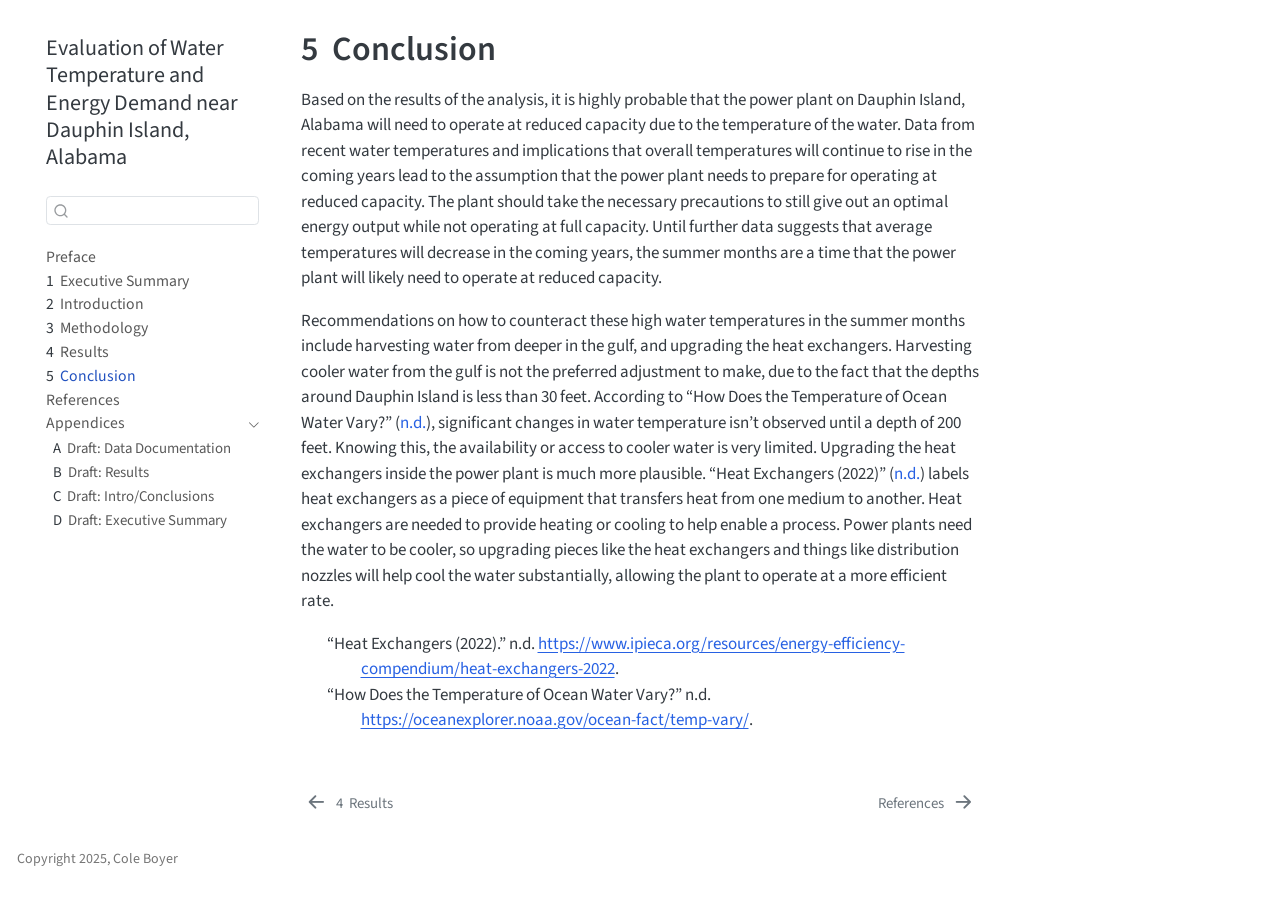
==== docs/conclusion.html @ 6282fe60 "Swap index to slides" ====
<!DOCTYPE html>
<html xmlns="http://www.w3.org/1999/xhtml" lang="en" xml:lang="en"><head>

<meta charset="utf-8">
<meta name="generator" content="quarto-1.8.27">

<meta name="viewport" content="width=device-width, initial-scale=1.0, user-scalable=yes">


<title>5&nbsp; Conclusion – Evaluation of Water Temperature and Energy Demand near Dauphin Island, Alabama </title>
<style>
code{white-space: pre-wrap;}
span.smallcaps{font-variant: small-caps;}
div.columns{display: flex; gap: min(4vw, 1.5em);}
div.column{flex: auto; overflow-x: auto;}
div.hanging-indent{margin-left: 1.5em; text-indent: -1.5em;}
ul.task-list{list-style: none;}
ul.task-list li input[type="checkbox"] {
  width: 0.8em;
  margin: 0 0.8em 0.2em -1em; /* quarto-specific, see https://github.com/quarto-dev/quarto-cli/issues/4556 */ 
  vertical-align: middle;
}
/* CSS for citations */
div.csl-bib-body { }
div.csl-entry {
  clear: both;
  margin-bottom: 0em;
}
.hanging-indent div.csl-entry {
  margin-left:2em;
  text-indent:-2em;
}
div.csl-left-margin {
  min-width:2em;
  float:left;
}
div.csl-right-inline {
  margin-left:2em;
  padding-left:1em;
}
div.csl-indent {
  margin-left: 2em;
}</style>


<script src="site_libs/quarto-nav/quarto-nav.js"></script>
<script src="site_libs/quarto-nav/headroom.min.js"></script>
<script src="site_libs/clipboard/clipboard.min.js"></script>
<script src="site_libs/quarto-search/autocomplete.umd.js"></script>
<script src="site_libs/quarto-search/fuse.min.js"></script>
<script src="site_libs/quarto-search/quarto-search.js"></script>
<meta name="quarto:offset" content="./">
<link href="./references.html" rel="next">
<link href="./results.html" rel="prev">
<script src="site_libs/quarto-html/quarto.js" type="module"></script>
<script src="site_libs/quarto-html/tabsets/tabsets.js" type="module"></script>
<script src="site_libs/quarto-html/axe/axe-check.js" type="module"></script>
<script src="site_libs/quarto-html/popper.min.js"></script>
<script src="site_libs/quarto-html/tippy.umd.min.js"></script>
<script src="site_libs/quarto-html/anchor.min.js"></script>
<link href="site_libs/quarto-html/tippy.css" rel="stylesheet">
<link href="site_libs/quarto-html/quarto-syntax-highlighting-b754b9fd3853d7e56faef54c29c5d52b.css" rel="stylesheet" id="quarto-text-highlighting-styles">
<script src="site_libs/bootstrap/bootstrap.min.js"></script>
<link href="site_libs/bootstrap/bootstrap-icons.css" rel="stylesheet">
<link href="site_libs/bootstrap/bootstrap-b075aae51ae52aef6625ffe77079b598.min.css" rel="stylesheet" append-hash="true" id="quarto-bootstrap" data-mode="light">
<script id="quarto-search-options" type="application/json">{
  "location": "sidebar",
  "copy-button": false,
  "collapse-after": 3,
  "panel-placement": "start",
  "type": "textbox",
  "limit": 50,
  "keyboard-shortcut": [
    "f",
    "/",
    "s"
  ],
  "show-item-context": false,
  "language": {
    "search-no-results-text": "No results",
    "search-matching-documents-text": "matching documents",
    "search-copy-link-title": "Copy link to search",
    "search-hide-matches-text": "Hide additional matches",
    "search-more-match-text": "more match in this document",
    "search-more-matches-text": "more matches in this document",
    "search-clear-button-title": "Clear",
    "search-text-placeholder": "",
    "search-detached-cancel-button-title": "Cancel",
    "search-submit-button-title": "Submit",
    "search-label": "Search"
  }
}</script>


</head>

<body class="nav-sidebar floating quarto-light">

<div id="quarto-search-results"></div>
  <header id="quarto-header" class="headroom fixed-top">
  <nav class="quarto-secondary-nav">
    <div class="container-fluid d-flex">
      <button type="button" class="quarto-btn-toggle btn" data-bs-toggle="collapse" role="button" data-bs-target=".quarto-sidebar-collapse-item" aria-controls="quarto-sidebar" aria-expanded="false" aria-label="Toggle sidebar navigation" onclick="if (window.quartoToggleHeadroom) { window.quartoToggleHeadroom(); }">
        <i class="bi bi-layout-text-sidebar-reverse"></i>
      </button>
        <nav class="quarto-page-breadcrumbs" aria-label="breadcrumb"><ol class="breadcrumb"><li class="breadcrumb-item"><a href="./conclusion.html"><span class="chapter-number">5</span>&nbsp; <span class="chapter-title">Conclusion</span></a></li></ol></nav>
        <a class="flex-grow-1" role="navigation" data-bs-toggle="collapse" data-bs-target=".quarto-sidebar-collapse-item" aria-controls="quarto-sidebar" aria-expanded="false" aria-label="Toggle sidebar navigation" onclick="if (window.quartoToggleHeadroom) { window.quartoToggleHeadroom(); }">      
        </a>
      <button type="button" class="btn quarto-search-button" aria-label="Search" onclick="window.quartoOpenSearch();">
        <i class="bi bi-search"></i>
      </button>
    </div>
  </nav>
</header>
<!-- content -->
<div id="quarto-content" class="quarto-container page-columns page-rows-contents page-layout-article">
<!-- sidebar -->
  <nav id="quarto-sidebar" class="sidebar collapse collapse-horizontal quarto-sidebar-collapse-item sidebar-navigation floating overflow-auto">
    <div class="pt-lg-2 mt-2 text-left sidebar-header">
    <div class="sidebar-title mb-0 py-0">
      <a href="./">Evaluation of Water Temperature and Energy Demand near Dauphin Island, Alabama</a> 
    </div>
      </div>
        <div class="mt-2 flex-shrink-0 align-items-center">
        <div class="sidebar-search">
        <div id="quarto-search" class="" title="Search"></div>
        </div>
        </div>
    <div class="sidebar-menu-container"> 
    <ul class="list-unstyled mt-1">
        <li class="sidebar-item">
  <div class="sidebar-item-container"> 
  <a href="./index.html" class="sidebar-item-text sidebar-link">
 <span class="menu-text">Preface</span></a>
  </div>
</li>
        <li class="sidebar-item">
  <div class="sidebar-item-container"> 
  <a href="./exec-summary.html" class="sidebar-item-text sidebar-link">
 <span class="menu-text"><span class="chapter-number">1</span>&nbsp; <span class="chapter-title">Executive Summary</span></span></a>
  </div>
</li>
        <li class="sidebar-item">
  <div class="sidebar-item-container"> 
  <a href="./intro.html" class="sidebar-item-text sidebar-link">
 <span class="menu-text"><span class="chapter-number">2</span>&nbsp; <span class="chapter-title">Introduction</span></span></a>
  </div>
</li>
        <li class="sidebar-item">
  <div class="sidebar-item-container"> 
  <a href="./data-doc.html" class="sidebar-item-text sidebar-link">
 <span class="menu-text"><span class="chapter-number">3</span>&nbsp; <span class="chapter-title">Methodology</span></span></a>
  </div>
</li>
        <li class="sidebar-item">
  <div class="sidebar-item-container"> 
  <a href="./results.html" class="sidebar-item-text sidebar-link">
 <span class="menu-text"><span class="chapter-number">4</span>&nbsp; <span class="chapter-title">Results</span></span></a>
  </div>
</li>
        <li class="sidebar-item">
  <div class="sidebar-item-container"> 
  <a href="./conclusion.html" class="sidebar-item-text sidebar-link active">
 <span class="menu-text"><span class="chapter-number">5</span>&nbsp; <span class="chapter-title">Conclusion</span></span></a>
  </div>
</li>
        <li class="sidebar-item">
  <div class="sidebar-item-container"> 
  <a href="./references.html" class="sidebar-item-text sidebar-link">
 <span class="menu-text">References</span></a>
  </div>
</li>
        <li class="sidebar-item sidebar-item-section">
      <div class="sidebar-item-container"> 
            <a class="sidebar-item-text sidebar-link text-start" data-bs-toggle="collapse" data-bs-target="#quarto-sidebar-section-1" role="navigation" aria-expanded="true">
 <span class="menu-text">Appendices</span></a>
          <a class="sidebar-item-toggle text-start" data-bs-toggle="collapse" data-bs-target="#quarto-sidebar-section-1" role="navigation" aria-expanded="true" aria-label="Toggle section">
            <i class="bi bi-chevron-right ms-2"></i>
          </a> 
      </div>
      <ul id="quarto-sidebar-section-1" class="collapse list-unstyled sidebar-section depth1 show">  
          <li class="sidebar-item">
  <div class="sidebar-item-container"> 
  <a href="./draft-data-doc.html" class="sidebar-item-text sidebar-link">
 <span class="menu-text"><span class="chapter-number">A</span>&nbsp; <span class="chapter-title">Draft: Data Documentation</span></span></a>
  </div>
</li>
          <li class="sidebar-item">
  <div class="sidebar-item-container"> 
  <a href="./draft-results.html" class="sidebar-item-text sidebar-link">
 <span class="menu-text"><span class="chapter-number">B</span>&nbsp; <span class="chapter-title">Draft: Results</span></span></a>
  </div>
</li>
          <li class="sidebar-item">
  <div class="sidebar-item-container"> 
  <a href="./draft-intro-conclusions.html" class="sidebar-item-text sidebar-link">
 <span class="menu-text"><span class="chapter-number">C</span>&nbsp; <span class="chapter-title">Draft: Intro/Conclusions</span></span></a>
  </div>
</li>
          <li class="sidebar-item">
  <div class="sidebar-item-container"> 
  <a href="./draft-exec-summary.html" class="sidebar-item-text sidebar-link">
 <span class="menu-text"><span class="chapter-number">D</span>&nbsp; <span class="chapter-title">Draft: Executive Summary</span></span></a>
  </div>
</li>
      </ul>
  </li>
    </ul>
    </div>
</nav>
<div id="quarto-sidebar-glass" class="quarto-sidebar-collapse-item" data-bs-toggle="collapse" data-bs-target=".quarto-sidebar-collapse-item"></div>
<!-- margin-sidebar -->
    <div id="quarto-margin-sidebar" class="sidebar margin-sidebar zindex-bottom">
        
    </div>
<!-- main -->
<main class="content" id="quarto-document-content">

<header id="title-block-header" class="quarto-title-block default">
<div class="quarto-title">
<h1 class="title"><span class="chapter-number">5</span>&nbsp; <span class="chapter-title">Conclusion</span></h1>
</div>



<div class="quarto-title-meta">

    
  
    
  </div>
  


</header>


<p>Based on the results of the analysis, it is highly probable that the power plant on Dauphin Island, Alabama will need to operate at reduced capacity due to the temperature of the water. Data from recent water temperatures and implications that overall temperatures will continue to rise in the coming years lead to the assumption that the power plant needs to prepare for operating at reduced capacity. The plant should take the necessary precautions to still give out an optimal energy output while not operating at full capacity. Until further data suggests that average temperatures will decrease in the coming years, the summer months are a time that the power plant will likely need to operate at reduced capacity.</p>
<p>Recommendations on how to counteract these high water temperatures in the summer months include harvesting water from deeper in the gulf, and upgrading the heat exchangers. Harvesting cooler water from the gulf is not the preferred adjustment to make, due to the fact that the depths around Dauphin Island is less than 30 feet. According to <span class="citation" data-cites="NOAAWaterTemp"><span>“How Does the Temperature of Ocean Water Vary?”</span> (<a href="#ref-NOAAWaterTemp" role="doc-biblioref">n.d.</a>)</span>, significant changes in water temperature isn’t observed until a depth of 200 feet. Knowing this, the availability or access to cooler water is very limited. Upgrading the heat exchangers inside the power plant is much more plausible. <span class="citation" data-cites="heatexc"><span>“Heat Exchangers (2022)”</span> (<a href="#ref-heatexc" role="doc-biblioref">n.d.</a>)</span> labels heat exchangers as a piece of equipment that transfers heat from one medium to another. Heat exchangers are needed to provide heating or cooling to help enable a process. Power plants need the water to be cooler, so upgrading pieces like the heat exchangers and things like distribution nozzles will help cool the water substantially, allowing the plant to operate at a more efficient rate.</p>


<div id="refs" class="references csl-bib-body hanging-indent" data-entry-spacing="0" role="list">
<div id="ref-heatexc" class="csl-entry" role="listitem">
<span>“Heat Exchangers (2022).”</span> n.d. <a href="https://www.ipieca.org/resources/energy-efficiency-compendium/heat-exchangers-2022">https://www.ipieca.org/resources/energy-efficiency-compendium/heat-exchangers-2022</a>.
</div>
<div id="ref-NOAAWaterTemp" class="csl-entry" role="listitem">
<span>“How Does the Temperature of Ocean Water Vary?”</span> n.d. <a href="https://oceanexplorer.noaa.gov/ocean-fact/temp-vary/">https://oceanexplorer.noaa.gov/ocean-fact/temp-vary/</a>.
</div>
</div>

</main> <!-- /main -->
<script id="quarto-html-after-body" type="application/javascript">
  window.document.addEventListener("DOMContentLoaded", function (event) {
    const icon = "";
    const anchorJS = new window.AnchorJS();
    anchorJS.options = {
      placement: 'right',
      icon: icon
    };
    anchorJS.add('.anchored');
    const isCodeAnnotation = (el) => {
      for (const clz of el.classList) {
        if (clz.startsWith('code-annotation-')) {                     
          return true;
        }
      }
      return false;
    }
    const onCopySuccess = function(e) {
      // button target
      const button = e.trigger;
      // don't keep focus
      button.blur();
      // flash "checked"
      button.classList.add('code-copy-button-checked');
      var currentTitle = button.getAttribute("title");
      button.setAttribute("title", "Copied!");
      let tooltip;
      if (window.bootstrap) {
        button.setAttribute("data-bs-toggle", "tooltip");
        button.setAttribute("data-bs-placement", "left");
        button.setAttribute("data-bs-title", "Copied!");
        tooltip = new bootstrap.Tooltip(button, 
          { trigger: "manual", 
            customClass: "code-copy-button-tooltip",
            offset: [0, -8]});
        tooltip.show();    
      }
      setTimeout(function() {
        if (tooltip) {
          tooltip.hide();
          button.removeAttribute("data-bs-title");
          button.removeAttribute("data-bs-toggle");
          button.removeAttribute("data-bs-placement");
        }
        button.setAttribute("title", currentTitle);
        button.classList.remove('code-copy-button-checked');
      }, 1000);
      // clear code selection
      e.clearSelection();
    }
    const getTextToCopy = function(trigger) {
      const outerScaffold = trigger.parentElement.cloneNode(true);
      const codeEl = outerScaffold.querySelector('code');
      for (const childEl of codeEl.children) {
        if (isCodeAnnotation(childEl)) {
          childEl.remove();
        }
      }
      return codeEl.innerText;
    }
    const clipboard = new window.ClipboardJS('.code-copy-button:not([data-in-quarto-modal])', {
      text: getTextToCopy
    });
    clipboard.on('success', onCopySuccess);
    if (window.document.getElementById('quarto-embedded-source-code-modal')) {
      const clipboardModal = new window.ClipboardJS('.code-copy-button[data-in-quarto-modal]', {
        text: getTextToCopy,
        container: window.document.getElementById('quarto-embedded-source-code-modal')
      });
      clipboardModal.on('success', onCopySuccess);
    }
      var localhostRegex = new RegExp(/^(?:http|https):\/\/localhost\:?[0-9]*\//);
      var mailtoRegex = new RegExp(/^mailto:/);
        var filterRegex = new RegExp('/' + window.location.host + '/');
      var isInternal = (href) => {
          return filterRegex.test(href) || localhostRegex.test(href) || mailtoRegex.test(href);
      }
      // Inspect non-navigation links and adorn them if external
     var links = window.document.querySelectorAll('a[href]:not(.nav-link):not(.navbar-brand):not(.toc-action):not(.sidebar-link):not(.sidebar-item-toggle):not(.pagination-link):not(.no-external):not([aria-hidden]):not(.dropdown-item):not(.quarto-navigation-tool):not(.about-link)');
      for (var i=0; i<links.length; i++) {
        const link = links[i];
        if (!isInternal(link.href)) {
          // undo the damage that might have been done by quarto-nav.js in the case of
          // links that we want to consider external
          if (link.dataset.originalHref !== undefined) {
            link.href = link.dataset.originalHref;
          }
        }
      }
    function tippyHover(el, contentFn, onTriggerFn, onUntriggerFn) {
      const config = {
        allowHTML: true,
        maxWidth: 500,
        delay: 100,
        arrow: false,
        appendTo: function(el) {
            return el.parentElement;
        },
        interactive: true,
        interactiveBorder: 10,
        theme: 'quarto',
        placement: 'bottom-start',
      };
      if (contentFn) {
        config.content = contentFn;
      }
      if (onTriggerFn) {
        config.onTrigger = onTriggerFn;
      }
      if (onUntriggerFn) {
        config.onUntrigger = onUntriggerFn;
      }
      window.tippy(el, config); 
    }
    const noterefs = window.document.querySelectorAll('a[role="doc-noteref"]');
    for (var i=0; i<noterefs.length; i++) {
      const ref = noterefs[i];
      tippyHover(ref, function() {
        // use id or data attribute instead here
        let href = ref.getAttribute('data-footnote-href') || ref.getAttribute('href');
        try { href = new URL(href).hash; } catch {}
        const id = href.replace(/^#\/?/, "");
        const note = window.document.getElementById(id);
        if (note) {
          return note.innerHTML;
        } else {
          return "";
        }
      });
    }
    const xrefs = window.document.querySelectorAll('a.quarto-xref');
    const processXRef = (id, note) => {
      // Strip column container classes
      const stripColumnClz = (el) => {
        el.classList.remove("page-full", "page-columns");
        if (el.children) {
          for (const child of el.children) {
            stripColumnClz(child);
          }
        }
      }
      stripColumnClz(note)
      if (id === null || id.startsWith('sec-')) {
        // Special case sections, only their first couple elements
        const container = document.createElement("div");
        if (note.children && note.children.length > 2) {
          container.appendChild(note.children[0].cloneNode(true));
          for (let i = 1; i < note.children.length; i++) {
            const child = note.children[i];
            if (child.tagName === "P" && child.innerText === "") {
              continue;
            } else {
              container.appendChild(child.cloneNode(true));
              break;
            }
          }
          if (window.Quarto?.typesetMath) {
            window.Quarto.typesetMath(container);
          }
          return container.innerHTML
        } else {
          if (window.Quarto?.typesetMath) {
            window.Quarto.typesetMath(note);
          }
          return note.innerHTML;
        }
      } else {
        // Remove any anchor links if they are present
        const anchorLink = note.querySelector('a.anchorjs-link');
        if (anchorLink) {
          anchorLink.remove();
        }
        if (window.Quarto?.typesetMath) {
          window.Quarto.typesetMath(note);
        }
        if (note.classList.contains("callout")) {
          return note.outerHTML;
        } else {
          return note.innerHTML;
        }
      }
    }
    for (var i=0; i<xrefs.length; i++) {
      const xref = xrefs[i];
      tippyHover(xref, undefined, function(instance) {
        instance.disable();
        let url = xref.getAttribute('href');
        let hash = undefined; 
        if (url.startsWith('#')) {
          hash = url;
        } else {
          try { hash = new URL(url).hash; } catch {}
        }
        if (hash) {
          const id = hash.replace(/^#\/?/, "");
          const note = window.document.getElementById(id);
          if (note !== null) {
            try {
              const html = processXRef(id, note.cloneNode(true));
              instance.setContent(html);
            } finally {
              instance.enable();
              instance.show();
            }
          } else {
            // See if we can fetch this
            fetch(url.split('#')[0])
            .then(res => res.text())
            .then(html => {
              const parser = new DOMParser();
              const htmlDoc = parser.parseFromString(html, "text/html");
              const note = htmlDoc.getElementById(id);
              if (note !== null) {
                const html = processXRef(id, note);
                instance.setContent(html);
              } 
            }).finally(() => {
              instance.enable();
              instance.show();
            });
          }
        } else {
          // See if we can fetch a full url (with no hash to target)
          // This is a special case and we should probably do some content thinning / targeting
          fetch(url)
          .then(res => res.text())
          .then(html => {
            const parser = new DOMParser();
            const htmlDoc = parser.parseFromString(html, "text/html");
            const note = htmlDoc.querySelector('main.content');
            if (note !== null) {
              // This should only happen for chapter cross references
              // (since there is no id in the URL)
              // remove the first header
              if (note.children.length > 0 && note.children[0].tagName === "HEADER") {
                note.children[0].remove();
              }
              const html = processXRef(null, note);
              instance.setContent(html);
            } 
          }).finally(() => {
            instance.enable();
            instance.show();
          });
        }
      }, function(instance) {
      });
    }
        let selectedAnnoteEl;
        const selectorForAnnotation = ( cell, annotation) => {
          let cellAttr = 'data-code-cell="' + cell + '"';
          let lineAttr = 'data-code-annotation="' +  annotation + '"';
          const selector = 'span[' + cellAttr + '][' + lineAttr + ']';
          return selector;
        }
        const selectCodeLines = (annoteEl) => {
          const doc = window.document;
          const targetCell = annoteEl.getAttribute("data-target-cell");
          const targetAnnotation = annoteEl.getAttribute("data-target-annotation");
          const annoteSpan = window.document.querySelector(selectorForAnnotation(targetCell, targetAnnotation));
          const lines = annoteSpan.getAttribute("data-code-lines").split(",");
          const lineIds = lines.map((line) => {
            return targetCell + "-" + line;
          })
          let top = null;
          let height = null;
          let parent = null;
          if (lineIds.length > 0) {
              //compute the position of the single el (top and bottom and make a div)
              const el = window.document.getElementById(lineIds[0]);
              top = el.offsetTop;
              height = el.offsetHeight;
              parent = el.parentElement.parentElement;
            if (lineIds.length > 1) {
              const lastEl = window.document.getElementById(lineIds[lineIds.length - 1]);
              const bottom = lastEl.offsetTop + lastEl.offsetHeight;
              height = bottom - top;
            }
            if (top !== null && height !== null && parent !== null) {
              // cook up a div (if necessary) and position it 
              let div = window.document.getElementById("code-annotation-line-highlight");
              if (div === null) {
                div = window.document.createElement("div");
                div.setAttribute("id", "code-annotation-line-highlight");
                div.style.position = 'absolute';
                parent.appendChild(div);
              }
              div.style.top = top - 2 + "px";
              div.style.height = height + 4 + "px";
              div.style.left = 0;
              let gutterDiv = window.document.getElementById("code-annotation-line-highlight-gutter");
              if (gutterDiv === null) {
                gutterDiv = window.document.createElement("div");
                gutterDiv.setAttribute("id", "code-annotation-line-highlight-gutter");
                gutterDiv.style.position = 'absolute';
                const codeCell = window.document.getElementById(targetCell);
                const gutter = codeCell.querySelector('.code-annotation-gutter');
                gutter.appendChild(gutterDiv);
              }
              gutterDiv.style.top = top - 2 + "px";
              gutterDiv.style.height = height + 4 + "px";
            }
            selectedAnnoteEl = annoteEl;
          }
        };
        const unselectCodeLines = () => {
          const elementsIds = ["code-annotation-line-highlight", "code-annotation-line-highlight-gutter"];
          elementsIds.forEach((elId) => {
            const div = window.document.getElementById(elId);
            if (div) {
              div.remove();
            }
          });
          selectedAnnoteEl = undefined;
        };
          // Handle positioning of the toggle
      window.addEventListener(
        "resize",
        throttle(() => {
          elRect = undefined;
          if (selectedAnnoteEl) {
            selectCodeLines(selectedAnnoteEl);
          }
        }, 10)
      );
      function throttle(fn, ms) {
      let throttle = false;
      let timer;
        return (...args) => {
          if(!throttle) { // first call gets through
              fn.apply(this, args);
              throttle = true;
          } else { // all the others get throttled
              if(timer) clearTimeout(timer); // cancel #2
              timer = setTimeout(() => {
                fn.apply(this, args);
                timer = throttle = false;
              }, ms);
          }
        };
      }
        // Attach click handler to the DT
        const annoteDls = window.document.querySelectorAll('dt[data-target-cell]');
        for (const annoteDlNode of annoteDls) {
          annoteDlNode.addEventListener('click', (event) => {
            const clickedEl = event.target;
            if (clickedEl !== selectedAnnoteEl) {
              unselectCodeLines();
              const activeEl = window.document.querySelector('dt[data-target-cell].code-annotation-active');
              if (activeEl) {
                activeEl.classList.remove('code-annotation-active');
              }
              selectCodeLines(clickedEl);
              clickedEl.classList.add('code-annotation-active');
            } else {
              // Unselect the line
              unselectCodeLines();
              clickedEl.classList.remove('code-annotation-active');
            }
          });
        }
    const findCites = (el) => {
      const parentEl = el.parentElement;
      if (parentEl) {
        const cites = parentEl.dataset.cites;
        if (cites) {
          return {
            el,
            cites: cites.split(' ')
          };
        } else {
          return findCites(el.parentElement)
        }
      } else {
        return undefined;
      }
    };
    var bibliorefs = window.document.querySelectorAll('a[role="doc-biblioref"]');
    for (var i=0; i<bibliorefs.length; i++) {
      const ref = bibliorefs[i];
      const citeInfo = findCites(ref);
      if (citeInfo) {
        tippyHover(citeInfo.el, function() {
          var popup = window.document.createElement('div');
          citeInfo.cites.forEach(function(cite) {
            var citeDiv = window.document.createElement('div');
            citeDiv.classList.add('hanging-indent');
            citeDiv.classList.add('csl-entry');
            var biblioDiv = window.document.getElementById('ref-' + cite);
            if (biblioDiv) {
              citeDiv.innerHTML = biblioDiv.innerHTML;
            }
            popup.appendChild(citeDiv);
          });
          return popup.innerHTML;
        });
      }
    }
  });
  </script>
<nav class="page-navigation">
  <div class="nav-page nav-page-previous">
      <a href="./results.html" class="pagination-link" aria-label="Results">
        <i class="bi bi-arrow-left-short"></i> <span class="nav-page-text"><span class="chapter-number">4</span>&nbsp; <span class="chapter-title">Results</span></span>
      </a>          
  </div>
  <div class="nav-page nav-page-next">
      <a href="./references.html" class="pagination-link" aria-label="References">
        <span class="nav-page-text">References</span> <i class="bi bi-arrow-right-short"></i>
      </a>
  </div>
</nav>
</div> <!-- /content -->
<footer class="footer">
  <div class="nav-footer">
    <div class="nav-footer-left">
<p>Copyright 2025, Cole Boyer</p>
</div>   
    <div class="nav-footer-center">
      &nbsp;
    </div>
    <div class="nav-footer-right">
      &nbsp;
    </div>
  </div>
</footer>




</body></html>
---- docs/site_libs/quarto-html/tippy.css ----
.tippy-box[data-animation=fade][data-state=hidden]{opacity:0}[data-tippy-root]{max-width:calc(100vw - 10px)}.tippy-box{position:relative;background-color:#333;color:#fff;border-radius:4px;font-size:14px;line-height:1.4;white-space:normal;outline:0;transition-property:transform,visibility,opacity}.tippy-box[data-placement^=top]>.tippy-arrow{bottom:0}.tippy-box[data-placement^=top]>.tippy-arrow:before{bottom:-7px;left:0;border-width:8px 8px 0;border-top-color:initial;transform-origin:center top}.tippy-box[data-placement^=bottom]>.tippy-arrow{top:0}.tippy-box[data-placement^=bottom]>.tippy-arrow:before{top:-7px;left:0;border-width:0 8px 8px;border-bottom-color:initial;transform-origin:center bottom}.tippy-box[data-placement^=left]>.tippy-arrow{right:0}.tippy-box[data-placement^=left]>.tippy-arrow:before{border-width:8px 0 8px 8px;border-left-color:initial;right:-7px;transform-origin:center left}.tippy-box[data-placement^=right]>.tippy-arrow{left:0}.tippy-box[data-placement^=right]>.tippy-arrow:before{left:-7px;border-width:8px 8px 8px 0;border-right-color:initial;transform-origin:center right}.tippy-box[data-inertia][data-state=visible]{transition-timing-function:cubic-bezier(.54,1.5,.38,1.11)}.tippy-arrow{width:16px;height:16px;color:#333}.tippy-arrow:before{content:"";position:absolute;border-color:transparent;border-style:solid}.tippy-content{position:relative;padding:5px 9px;z-index:1}
---- docs/site_libs/quarto-html/quarto-syntax-highlighting-b754b9fd3853d7e56faef54c29c5d52b.css ----
/* quarto syntax highlight colors */
:root {
  --quarto-hl-ot-color: #d91e18;
  --quarto-hl-at-color: #a55a00;
  --quarto-hl-ss-color: #008000;
  --quarto-hl-an-color: #696969;
  --quarto-hl-fu-color: #06287e;
  --quarto-hl-st-color: #008000;
  --quarto-hl-cf-color: #d91e18;
  --quarto-hl-op-color: #00769e;
  --quarto-hl-er-color: #7928a1;
  --quarto-hl-bn-color: #7928a1;
  --quarto-hl-al-color: #7928a1;
  --quarto-hl-va-color: #a55a00;
  --quarto-hl-bu-color: inherit;
  --quarto-hl-ex-color: inherit;
  --quarto-hl-pp-color: #7928a1;
  --quarto-hl-in-color: #696969;
  --quarto-hl-vs-color: #008000;
  --quarto-hl-wa-color: #696969;
  --quarto-hl-do-color: #696969;
  --quarto-hl-im-color: inherit;
  --quarto-hl-ch-color: #008000;
  --quarto-hl-dt-color: #7928a1;
  --quarto-hl-fl-color: #a55a00;
  --quarto-hl-co-color: #696969;
  --quarto-hl-cv-color: #696969;
  --quarto-hl-cn-color: #d91e18;
  --quarto-hl-sc-color: #00769e;
  --quarto-hl-dv-color: #7928a1;
  --quarto-hl-kw-color: #d91e18;
}

/* other quarto variables */
:root {
  --quarto-font-monospace: SFMono-Regular, Menlo, Monaco, Consolas, "Liberation Mono", "Courier New", monospace;
}

/* syntax highlight based on Pandoc's rules */
pre > code.sourceCode > span {
  color: #545454;
}

code.sourceCode > span {
  color: #545454;
}

div.sourceCode,
div.sourceCode pre.sourceCode {
  color: #545454;
}

/* Normal */
code span {
  color: #545454;
}

/* Alert */
code span.al {
  color: #7928a1;
  font-style: inherit;
}

/* Annotation */
code span.an {
  color: #696969;
  font-style: inherit;
}

/* Attribute */
code span.at {
  color: #a55a00;
  font-style: inherit;
}

/* BaseN */
code span.bn {
  color: #7928a1;
  font-style: inherit;
}

/* BuiltIn */
code span.bu {
  font-style: inherit;
}

/* ControlFlow */
code span.cf {
  color: #d91e18;
  font-style: inherit;
}

/* Char */
code span.ch {
  color: #008000;
  font-style: inherit;
}

/* Constant */
code span.cn {
  color: #d91e18;
  font-style: inherit;
}

/* Comment */
code span.co {
  color: #696969;
  font-style: inherit;
}

/* CommentVar */
code span.cv {
  color: #696969;
  font-style: italic;
}

/* Documentation */
code span.do {
  color: #696969;
  font-style: italic;
}

/* DataType */
code span.dt {
  color: #7928a1;
  font-style: inherit;
}

/* DecVal */
code span.dv {
  color: #7928a1;
  font-style: inherit;
}

/* Error */
code span.er {
  color: #7928a1;
  font-style: inherit;
}

/* Extension */
code span.ex {
  font-style: inherit;
}

/* Float */
code span.fl {
  color: #a55a00;
  font-style: inherit;
}

/* Function */
code span.fu {
  color: #06287e;
  font-style: inherit;
}

/* Import */
code span.im {
  font-style: inherit;
}

/* Information */
code span.in {
  color: #696969;
  font-style: inherit;
}

/* Keyword */
code span.kw {
  color: #d91e18;
  font-style: inherit;
}

/* Operator */
code span.op {
  color: #00769e;
  font-style: inherit;
}

/* Other */
code span.ot {
  color: #d91e18;
  font-style: inherit;
}

/* Preprocessor */
code span.pp {
  color: #7928a1;
  font-style: inherit;
}

/* SpecialChar */
code span.sc {
  color: #00769e;
  font-style: inherit;
}

/* SpecialString */
code span.ss {
  color: #008000;
  font-style: inherit;
}

/* String */
code span.st {
  color: #008000;
  font-style: inherit;
}

/* Variable */
code span.va {
  color: #a55a00;
  font-style: inherit;
}

/* VerbatimString */
code span.vs {
  color: #008000;
  font-style: inherit;
}

/* Warning */
code span.wa {
  color: #696969;
  font-style: italic;
}

.prevent-inlining {
  content: "</";
}

/*# sourceMappingURL=f03ab405d406a4f73e37d104cafdb335.css.map */
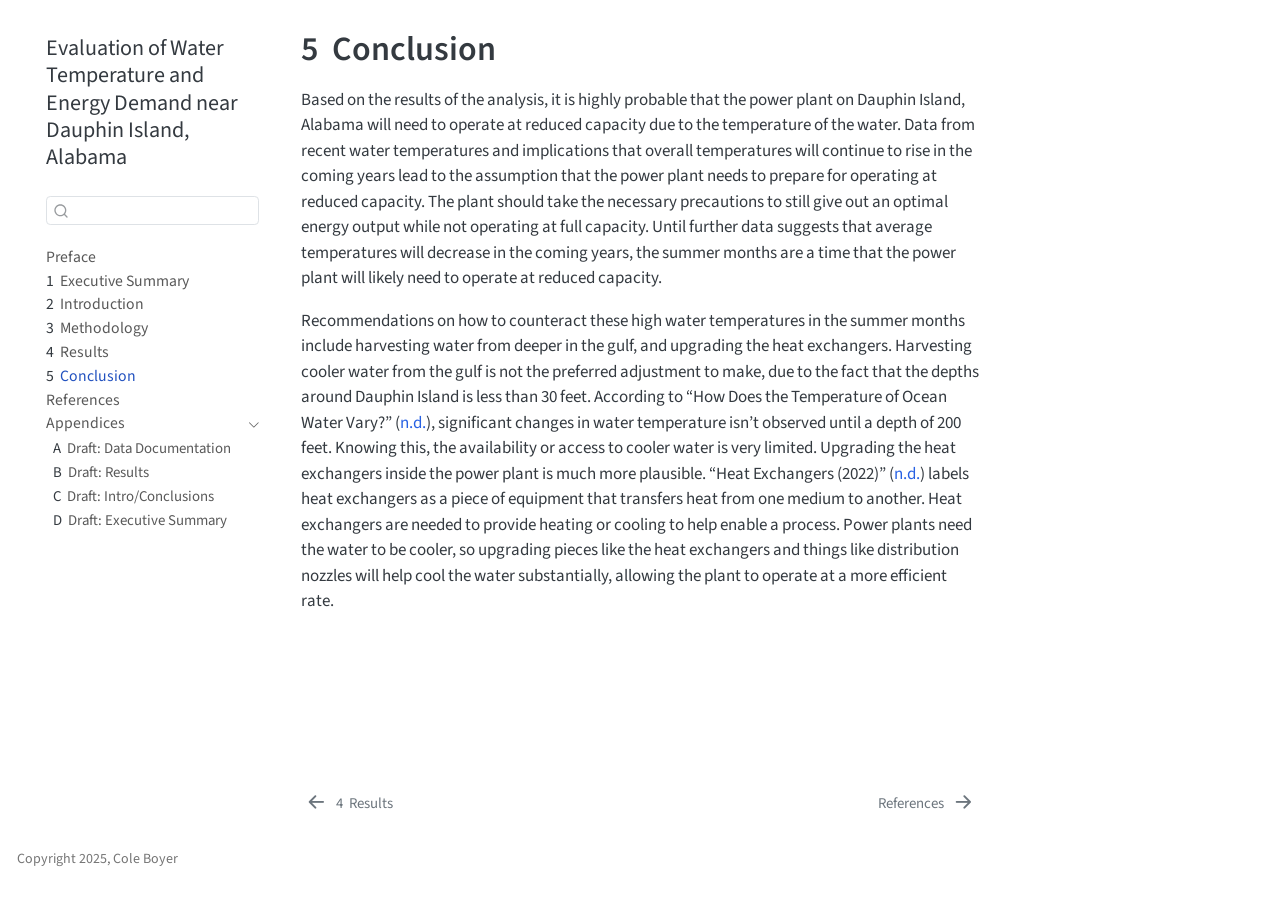
==== commit 10b0a7f3: "Updates" ====
--- a/docs/conclusion.html
+++ b/docs/conclusion.html
@@ -236,10 +236,10 @@
 
 
 <p>Based on the results of the analysis, it is highly probable that the power plant on Dauphin Island, Alabama will need to operate at reduced capacity due to the temperature of the water. Data from recent water temperatures and implications that overall temperatures will continue to rise in the coming years lead to the assumption that the power plant needs to prepare for operating at reduced capacity. The plant should take the necessary precautions to still give out an optimal energy output while not operating at full capacity. Until further data suggests that average temperatures will decrease in the coming years, the summer months are a time that the power plant will likely need to operate at reduced capacity.</p>
-<p>Recommendations on how to counteract these high water temperatures in the summer months include harvesting water from deeper in the gulf, and upgrading the heat exchangers. Harvesting cooler water from the gulf is not the preferred adjustment to make, due to the fact that the depths around Dauphin Island is less than 30 feet. According to <span class="citation" data-cites="NOAAWaterTemp"><span>“How Does the Temperature of Ocean Water Vary?”</span> (<a href="#ref-NOAAWaterTemp" role="doc-biblioref">n.d.</a>)</span>, significant changes in water temperature isn’t observed until a depth of 200 feet. Knowing this, the availability or access to cooler water is very limited. Upgrading the heat exchangers inside the power plant is much more plausible. <span class="citation" data-cites="heatexc"><span>“Heat Exchangers (2022)”</span> (<a href="#ref-heatexc" role="doc-biblioref">n.d.</a>)</span> labels heat exchangers as a piece of equipment that transfers heat from one medium to another. Heat exchangers are needed to provide heating or cooling to help enable a process. Power plants need the water to be cooler, so upgrading pieces like the heat exchangers and things like distribution nozzles will help cool the water substantially, allowing the plant to operate at a more efficient rate.</p>
-
-
-<div id="refs" class="references csl-bib-body hanging-indent" data-entry-spacing="0" role="list">
+<p>Recommendations on how to counteract these high water temperatures in the summer months include harvesting water from deeper in the gulf, and upgrading the heat exchangers. Harvesting cooler water from the gulf is not the preferred adjustment to make, due to the fact that the depths around Dauphin Island is less than 30 feet. According to <span class="citation" data-cites="NOAAWaterTemp"><span>“How Does the Temperature of Ocean Water Vary?”</span> (<a href="references.html#ref-NOAAWaterTemp" role="doc-biblioref">n.d.</a>)</span>, significant changes in water temperature isn’t observed until a depth of 200 feet. Knowing this, the availability or access to cooler water is very limited. Upgrading the heat exchangers inside the power plant is much more plausible. <span class="citation" data-cites="heatexc"><span>“Heat Exchangers (2022)”</span> (<a href="references.html#ref-heatexc" role="doc-biblioref">n.d.</a>)</span> labels heat exchangers as a piece of equipment that transfers heat from one medium to another. Heat exchangers are needed to provide heating or cooling to help enable a process. Power plants need the water to be cooler, so upgrading pieces like the heat exchangers and things like distribution nozzles will help cool the water substantially, allowing the plant to operate at a more efficient rate.</p>
+
+
+<div id="refs" class="references csl-bib-body hanging-indent" data-entry-spacing="0" role="list" style="display: none">
 <div id="ref-heatexc" class="csl-entry" role="listitem">
 <span>“Heat Exchangers (2022).”</span> n.d. <a href="https://www.ipieca.org/resources/energy-efficiency-compendium/heat-exchangers-2022">https://www.ipieca.org/resources/energy-efficiency-compendium/heat-exchangers-2022</a>.
 </div>
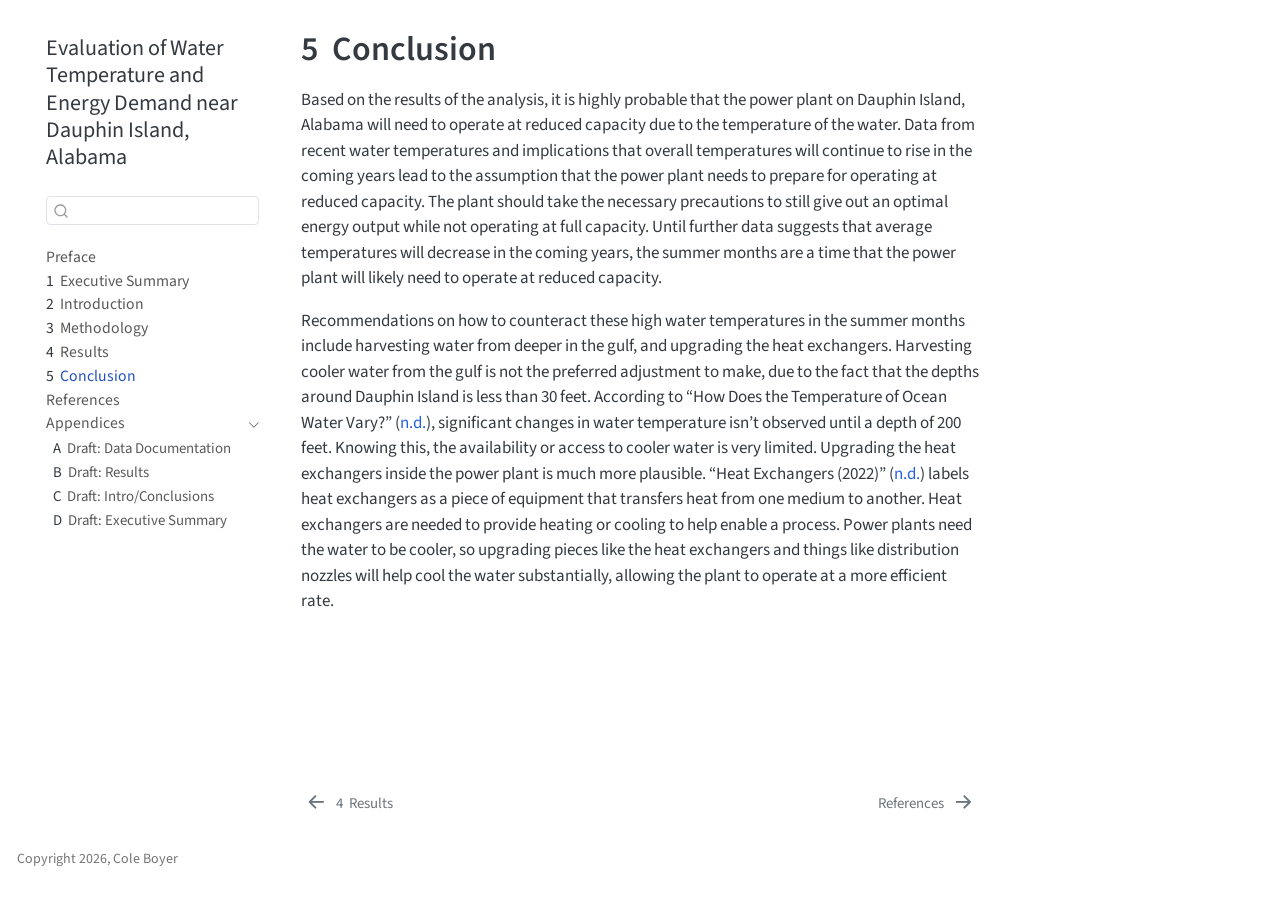
==== commit 1c1356b2: "Updates" ====
--- a/docs/conclusion.html
+++ b/docs/conclusion.html
@@ -665,7 +665,7 @@
 <footer class="footer">
   <div class="nav-footer">
     <div class="nav-footer-left">
-<p>Copyright 2025, Cole Boyer</p>
+<p>Copyright 2026, Cole Boyer</p>
 </div>   
     <div class="nav-footer-center">
       &nbsp;
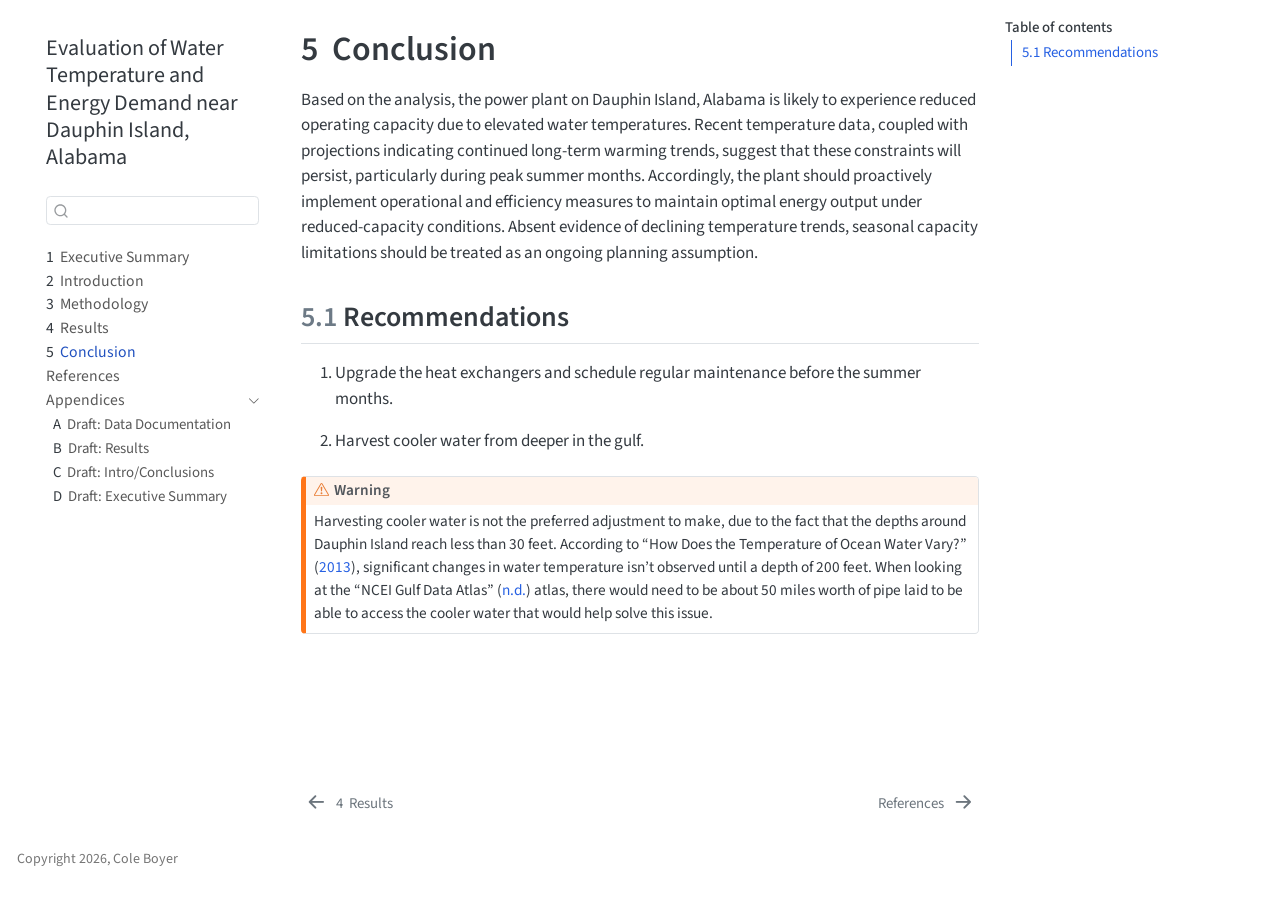
==== commit 7caf542a: "Business Report" ====
--- a/docs/conclusion.html
+++ b/docs/conclusion.html
@@ -131,12 +131,6 @@
         <li class="sidebar-item">
   <div class="sidebar-item-container"> 
   <a href="./index.html" class="sidebar-item-text sidebar-link">
- <span class="menu-text">Preface</span></a>
-  </div>
-</li>
-        <li class="sidebar-item">
-  <div class="sidebar-item-container"> 
-  <a href="./exec-summary.html" class="sidebar-item-text sidebar-link">
  <span class="menu-text"><span class="chapter-number">1</span>&nbsp; <span class="chapter-title">Executive Summary</span></span></a>
   </div>
 </li>
@@ -210,8 +204,14 @@
 </nav>
 <div id="quarto-sidebar-glass" class="quarto-sidebar-collapse-item" data-bs-toggle="collapse" data-bs-target=".quarto-sidebar-collapse-item"></div>
 <!-- margin-sidebar -->
-    <div id="quarto-margin-sidebar" class="sidebar margin-sidebar zindex-bottom">
-        
+    <div id="quarto-margin-sidebar" class="sidebar margin-sidebar">
+        <nav id="TOC" role="doc-toc" class="toc-active">
+    <h2 id="toc-title">Table of contents</h2>
+   
+  <ul>
+  <li><a href="#recommendations" id="toc-recommendations" class="nav-link active" data-scroll-target="#recommendations"><span class="header-section-number">5.1</span> Recommendations</a></li>
+  </ul>
+</nav>
     </div>
 <!-- main -->
 <main class="content" id="quarto-document-content">
@@ -235,18 +235,37 @@
 </header>
 
 
-<p>Based on the results of the analysis, it is highly probable that the power plant on Dauphin Island, Alabama will need to operate at reduced capacity due to the temperature of the water. Data from recent water temperatures and implications that overall temperatures will continue to rise in the coming years lead to the assumption that the power plant needs to prepare for operating at reduced capacity. The plant should take the necessary precautions to still give out an optimal energy output while not operating at full capacity. Until further data suggests that average temperatures will decrease in the coming years, the summer months are a time that the power plant will likely need to operate at reduced capacity.</p>
-<p>Recommendations on how to counteract these high water temperatures in the summer months include harvesting water from deeper in the gulf, and upgrading the heat exchangers. Harvesting cooler water from the gulf is not the preferred adjustment to make, due to the fact that the depths around Dauphin Island is less than 30 feet. According to <span class="citation" data-cites="NOAAWaterTemp"><span>“How Does the Temperature of Ocean Water Vary?”</span> (<a href="references.html#ref-NOAAWaterTemp" role="doc-biblioref">n.d.</a>)</span>, significant changes in water temperature isn’t observed until a depth of 200 feet. Knowing this, the availability or access to cooler water is very limited. Upgrading the heat exchangers inside the power plant is much more plausible. <span class="citation" data-cites="heatexc"><span>“Heat Exchangers (2022)”</span> (<a href="references.html#ref-heatexc" role="doc-biblioref">n.d.</a>)</span> labels heat exchangers as a piece of equipment that transfers heat from one medium to another. Heat exchangers are needed to provide heating or cooling to help enable a process. Power plants need the water to be cooler, so upgrading pieces like the heat exchangers and things like distribution nozzles will help cool the water substantially, allowing the plant to operate at a more efficient rate.</p>
+<p>Based on the analysis, the power plant on Dauphin Island, Alabama is likely to experience reduced operating capacity due to elevated water temperatures. Recent temperature data, coupled with projections indicating continued long-term warming trends, suggest that these constraints will persist, particularly during peak summer months. Accordingly, the plant should proactively implement operational and efficiency measures to maintain optimal energy output under reduced-capacity conditions. Absent evidence of declining temperature trends, seasonal capacity limitations should be treated as an ongoing planning assumption.</p>
+<section id="recommendations" class="level2" data-number="5.1">
+<h2 data-number="5.1" class="anchored" data-anchor-id="recommendations"><span class="header-section-number">5.1</span> Recommendations</h2>
+<ol type="1">
+<li><p>Upgrade the heat exchangers and schedule regular maintenance before the summer months.</p></li>
+<li><p>Harvest cooler water from deeper in the gulf.</p></li>
+</ol>
+<div class="callout callout-style-default callout-warning callout-titled">
+<div class="callout-header d-flex align-content-center">
+<div class="callout-icon-container">
+<i class="callout-icon"></i>
+</div>
+<div class="callout-title-container flex-fill">
+Warning
+</div>
+</div>
+<div class="callout-body-container callout-body">
+<p>Harvesting cooler water is not the preferred adjustment to make, due to the fact that the depths around Dauphin Island reach less than 30 feet. According to <span class="citation" data-cites="NOAAWaterTemp"><span>“How Does the Temperature of Ocean Water Vary?”</span> (<a href="references.html#ref-NOAAWaterTemp" role="doc-biblioref">2013</a>)</span>, significant changes in water temperature isn’t observed until a depth of 200 feet. When looking at the <span class="citation" data-cites="NCEI"><span>“NCEI Gulf Data Atlas”</span> (<a href="references.html#ref-NCEI" role="doc-biblioref">n.d.</a>)</span> atlas, there would need to be about 50 miles worth of pipe laid to be able to access the cooler water that would help solve this issue.</p>
+</div>
+</div>
 
 
 <div id="refs" class="references csl-bib-body hanging-indent" data-entry-spacing="0" role="list" style="display: none">
-<div id="ref-heatexc" class="csl-entry" role="listitem">
-<span>“Heat Exchangers (2022).”</span> n.d. <a href="https://www.ipieca.org/resources/energy-efficiency-compendium/heat-exchangers-2022">https://www.ipieca.org/resources/energy-efficiency-compendium/heat-exchangers-2022</a>.
-</div>
 <div id="ref-NOAAWaterTemp" class="csl-entry" role="listitem">
-<span>“How Does the Temperature of Ocean Water Vary?”</span> n.d. <a href="https://oceanexplorer.noaa.gov/ocean-fact/temp-vary/">https://oceanexplorer.noaa.gov/ocean-fact/temp-vary/</a>.
-</div>
-</div>
+<span>“How Does the Temperature of Ocean Water Vary?”</span> 2013. <a href="https://oceanexplorer.noaa.gov/ocean-fact/temp-vary/">https://oceanexplorer.noaa.gov/ocean-fact/temp-vary/</a>.
+</div>
+<div id="ref-NCEI" class="csl-entry" role="listitem">
+<span>“NCEI Gulf Data Atlas.”</span> n.d. <a href="https://www.ncei.noaa.gov/maps/gulf-data-atlas/atlas.htm?plate=Bathymetry%20-%20Gulf">https://www.ncei.noaa.gov/maps/gulf-data-atlas/atlas.htm?plate=Bathymetry%20-%20Gulf</a>.
+</div>
+</div>
+</section>
 
 </main> <!-- /main -->
 <script id="quarto-html-after-body" type="application/javascript">
